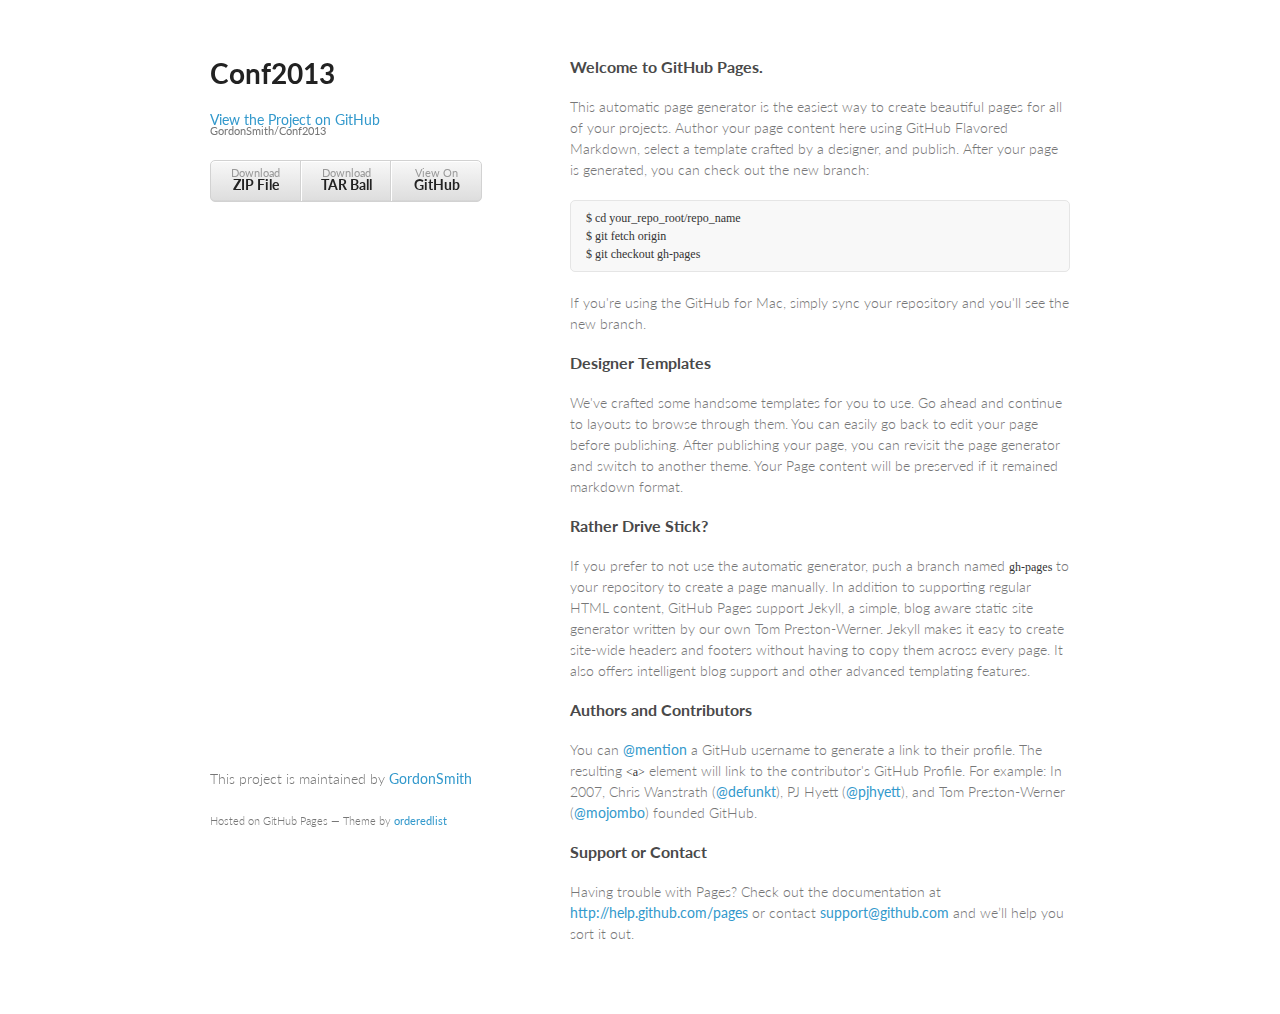
==== index.html @ f9a0849b "Create gh-pages branch via GitHub" ====
<!doctype html>
<html>
  <head>
    <meta charset="utf-8">
    <meta http-equiv="X-UA-Compatible" content="chrome=1">
    <title>Conf2013 by GordonSmith</title>

    <link rel="stylesheet" href="stylesheets/styles.css">
    <link rel="stylesheet" href="stylesheets/pygment_trac.css">
    <meta name="viewport" content="width=device-width, initial-scale=1, user-scalable=no">
    <!--[if lt IE 9]>
    <script src="//html5shiv.googlecode.com/svn/trunk/html5.js"></script>
    <![endif]-->
  </head>
  <body>
    <div class="wrapper">
      <header>
        <h1>Conf2013</h1>
        <p></p>

        <p class="view"><a href="https://github.com/GordonSmith/Conf2013">View the Project on GitHub <small>GordonSmith/Conf2013</small></a></p>


        <ul>
          <li><a href="https://github.com/GordonSmith/Conf2013/zipball/master">Download <strong>ZIP File</strong></a></li>
          <li><a href="https://github.com/GordonSmith/Conf2013/tarball/master">Download <strong>TAR Ball</strong></a></li>
          <li><a href="https://github.com/GordonSmith/Conf2013">View On <strong>GitHub</strong></a></li>
        </ul>
      </header>
      <section>
        <h3>
<a name="welcome-to-github-pages" class="anchor" href="#welcome-to-github-pages"><span class="octicon octicon-link"></span></a>Welcome to GitHub Pages.</h3>

<p>This automatic page generator is the easiest way to create beautiful pages for all of your projects. Author your page content here using GitHub Flavored Markdown, select a template crafted by a designer, and publish. After your page is generated, you can check out the new branch:</p>

<pre><code>$ cd your_repo_root/repo_name
$ git fetch origin
$ git checkout gh-pages
</code></pre>

<p>If you're using the GitHub for Mac, simply sync your repository and you'll see the new branch.</p>

<h3>
<a name="designer-templates" class="anchor" href="#designer-templates"><span class="octicon octicon-link"></span></a>Designer Templates</h3>

<p>We've crafted some handsome templates for you to use. Go ahead and continue to layouts to browse through them. You can easily go back to edit your page before publishing. After publishing your page, you can revisit the page generator and switch to another theme. Your Page content will be preserved if it remained markdown format.</p>

<h3>
<a name="rather-drive-stick" class="anchor" href="#rather-drive-stick"><span class="octicon octicon-link"></span></a>Rather Drive Stick?</h3>

<p>If you prefer to not use the automatic generator, push a branch named <code>gh-pages</code> to your repository to create a page manually. In addition to supporting regular HTML content, GitHub Pages support Jekyll, a simple, blog aware static site generator written by our own Tom Preston-Werner. Jekyll makes it easy to create site-wide headers and footers without having to copy them across every page. It also offers intelligent blog support and other advanced templating features.</p>

<h3>
<a name="authors-and-contributors" class="anchor" href="#authors-and-contributors"><span class="octicon octicon-link"></span></a>Authors and Contributors</h3>

<p>You can <a href="https://github.com/blog/821" class="user-mention">@mention</a> a GitHub username to generate a link to their profile. The resulting <code>&lt;a&gt;</code> element will link to the contributor's GitHub Profile. For example: In 2007, Chris Wanstrath (<a href="https://github.com/defunkt" class="user-mention">@defunkt</a>), PJ Hyett (<a href="https://github.com/pjhyett" class="user-mention">@pjhyett</a>), and Tom Preston-Werner (<a href="https://github.com/mojombo" class="user-mention">@mojombo</a>) founded GitHub.</p>

<h3>
<a name="support-or-contact" class="anchor" href="#support-or-contact"><span class="octicon octicon-link"></span></a>Support or Contact</h3>

<p>Having trouble with Pages? Check out the documentation at <a href="http://help.github.com/pages">http://help.github.com/pages</a> or contact <a href="mailto:support@github.com">support@github.com</a> and we’ll help you sort it out.</p>
      </section>
      <footer>
        <p>This project is maintained by <a href="https://github.com/GordonSmith">GordonSmith</a></p>
        <p><small>Hosted on GitHub Pages &mdash; Theme by <a href="https://github.com/orderedlist">orderedlist</a></small></p>
      </footer>
    </div>
    <script src="javascripts/scale.fix.js"></script>
    
  </body>
</html>
---- stylesheets/styles.css ----
@import url(https://fonts.googleapis.com/css?family=Lato:300italic,700italic,300,700);

body {
  padding:50px;
  font:14px/1.5 Lato, "Helvetica Neue", Helvetica, Arial, sans-serif;
  color:#777;
  font-weight:300;
}

h1, h2, h3, h4, h5, h6 {
  color:#222;
  margin:0 0 20px;
}

p, ul, ol, table, pre, dl {
  margin:0 0 20px;
}

h1, h2, h3 {
  line-height:1.1;
}

h1 {
  font-size:28px;
}

h2 {
  color:#393939;
}

h3, h4, h5, h6 {
  color:#494949;
}

a {
  color:#39c;
  font-weight:400;
  text-decoration:none;
}

a small {
  font-size:11px;
  color:#777;
  margin-top:-0.6em;
  display:block;
}

.wrapper {
  width:860px;
  margin:0 auto;
}

blockquote {
  border-left:1px solid #e5e5e5;
  margin:0;
  padding:0 0 0 20px;
  font-style:italic;
}

code, pre {
  font-family:Monaco, Bitstream Vera Sans Mono, Lucida Console, Terminal;
  color:#333;
  font-size:12px;
}

pre {
  padding:8px 15px;
  background: #f8f8f8;  
  border-radius:5px;
  border:1px solid #e5e5e5;
  overflow-x: auto;
}

table {
  width:100%;
  border-collapse:collapse;
}

th, td {
  text-align:left;
  padding:5px 10px;
  border-bottom:1px solid #e5e5e5;
}

dt {
  color:#444;
  font-weight:700;
}

th {
  color:#444;
}

img {
  max-width:100%;
}

header {
  width:270px;
  float:left;
  position:fixed;
}

header ul {
  list-style:none;
  height:40px;
  
  padding:0;
  
  background: #eee;
  background: -moz-linear-gradient(top, #f8f8f8 0%, #dddddd 100%);
  background: -webkit-gradient(linear, left top, left bottom, color-stop(0%,#f8f8f8), color-stop(100%,#dddddd));
  background: -webkit-linear-gradient(top, #f8f8f8 0%,#dddddd 100%);
  background: -o-linear-gradient(top, #f8f8f8 0%,#dddddd 100%);
  background: -ms-linear-gradient(top, #f8f8f8 0%,#dddddd 100%);
  background: linear-gradient(top, #f8f8f8 0%,#dddddd 100%);
  
  border-radius:5px;
  border:1px solid #d2d2d2;
  box-shadow:inset #fff 0 1px 0, inset rgba(0,0,0,0.03) 0 -1px 0;
  width:270px;
}

header li {
  width:89px;
  float:left;
  border-right:1px solid #d2d2d2;
  height:40px;
}

header ul a {
  line-height:1;
  font-size:11px;
  color:#999;
  display:block;
  text-align:center;
  padding-top:6px;
  height:40px;
}

strong {
  color:#222;
  font-weight:700;
}

header ul li + li {
  width:88px;
  border-left:1px solid #fff;
}

header ul li + li + li {
  border-right:none;
  width:89px;
}

header ul a strong {
  font-size:14px;
  display:block;
  color:#222;
}

section {
  width:500px;
  float:right;
  padding-bottom:50px;
}

small {
  font-size:11px;
}

hr {
  border:0;
  background:#e5e5e5;
  height:1px;
  margin:0 0 20px;
}

footer {
  width:270px;
  float:left;
  position:fixed;
  bottom:50px;
}

@media print, screen and (max-width: 960px) {
  
  div.wrapper {
    width:auto;
    margin:0;
  }
  
  header, section, footer {
    float:none;
    position:static;
    width:auto;
  }
  
  header {
    padding-right:320px;
  }
  
  section {
    border:1px solid #e5e5e5;
    border-width:1px 0;
    padding:20px 0;
    margin:0 0 20px;
  }
  
  header a small {
    display:inline;
  }
  
  header ul {
    position:absolute;
    right:50px;
    top:52px;
  }
}

@media print, screen and (max-width: 720px) {
  body {
    word-wrap:break-word;
  }
  
  header {
    padding:0;
  }
  
  header ul, header p.view {
    position:static;
  }
  
  pre, code {
    word-wrap:normal;
  }
}

@media print, screen and (max-width: 480px) {
  body {
    padding:15px;
  }
  
  header ul {
    display:none;
  }
}

@media print {
  body {
    padding:0.4in;
    font-size:12pt;
    color:#444;
  }
}
---- stylesheets/pygment_trac.css ----
.highlight  { background: #ffffff; }
.highlight .c { color: #999988; font-style: italic } /* Comment */
.highlight .err { color: #a61717; background-color: #e3d2d2 } /* Error */
.highlight .k { font-weight: bold } /* Keyword */
.highlight .o { font-weight: bold } /* Operator */
.highlight .cm { color: #999988; font-style: italic } /* Comment.Multiline */
.highlight .cp { color: #999999; font-weight: bold } /* Comment.Preproc */
.highlight .c1 { color: #999988; font-style: italic } /* Comment.Single */
.highlight .cs { color: #999999; font-weight: bold; font-style: italic } /* Comment.Special */
.highlight .gd { color: #000000; background-color: #ffdddd } /* Generic.Deleted */
.highlight .gd .x { color: #000000; background-color: #ffaaaa } /* Generic.Deleted.Specific */
.highlight .ge { font-style: italic } /* Generic.Emph */
.highlight .gr { color: #aa0000 } /* Generic.Error */
.highlight .gh { color: #999999 } /* Generic.Heading */
.highlight .gi { color: #000000; background-color: #ddffdd } /* Generic.Inserted */
.highlight .gi .x { color: #000000; background-color: #aaffaa } /* Generic.Inserted.Specific */
.highlight .go { color: #888888 } /* Generic.Output */
.highlight .gp { color: #555555 } /* Generic.Prompt */
.highlight .gs { font-weight: bold } /* Generic.Strong */
.highlight .gu { color: #800080; font-weight: bold; } /* Generic.Subheading */
.highlight .gt { color: #aa0000 } /* Generic.Traceback */
.highlight .kc { font-weight: bold } /* Keyword.Constant */
.highlight .kd { font-weight: bold } /* Keyword.Declaration */
.highlight .kn { font-weight: bold } /* Keyword.Namespace */
.highlight .kp { font-weight: bold } /* Keyword.Pseudo */
.highlight .kr { font-weight: bold } /* Keyword.Reserved */
.highlight .kt { color: #445588; font-weight: bold } /* Keyword.Type */
.highlight .m { color: #009999 } /* Literal.Number */
.highlight .s { color: #d14 } /* Literal.String */
.highlight .na { color: #008080 } /* Name.Attribute */
.highlight .nb { color: #0086B3 } /* Name.Builtin */
.highlight .nc { color: #445588; font-weight: bold } /* Name.Class */
.highlight .no { color: #008080 } /* Name.Constant */
.highlight .ni { color: #800080 } /* Name.Entity */
.highlight .ne { color: #990000; font-weight: bold } /* Name.Exception */
.highlight .nf { color: #990000; font-weight: bold } /* Name.Function */
.highlight .nn { color: #555555 } /* Name.Namespace */
.highlight .nt { color: #000080 } /* Name.Tag */
.highlight .nv { color: #008080 } /* Name.Variable */
.highlight .ow { font-weight: bold } /* Operator.Word */
.highlight .w { color: #bbbbbb } /* Text.Whitespace */
.highlight .mf { color: #009999 } /* Literal.Number.Float */
.highlight .mh { color: #009999 } /* Literal.Number.Hex */
.highlight .mi { color: #009999 } /* Literal.Number.Integer */
.highlight .mo { color: #009999 } /* Literal.Number.Oct */
.highlight .sb { color: #d14 } /* Literal.String.Backtick */
.highlight .sc { color: #d14 } /* Literal.String.Char */
.highlight .sd { color: #d14 } /* Literal.String.Doc */
.highlight .s2 { color: #d14 } /* Literal.String.Double */
.highlight .se { color: #d14 } /* Literal.String.Escape */
.highlight .sh { color: #d14 } /* Literal.String.Heredoc */
.highlight .si { color: #d14 } /* Literal.String.Interpol */
.highlight .sx { color: #d14 } /* Literal.String.Other */
.highlight .sr { color: #009926 } /* Literal.String.Regex */
.highlight .s1 { color: #d14 } /* Literal.String.Single */
.highlight .ss { color: #990073 } /* Literal.String.Symbol */
.highlight .bp { color: #999999 } /* Name.Builtin.Pseudo */
.highlight .vc { color: #008080 } /* Name.Variable.Class */
.highlight .vg { color: #008080 } /* Name.Variable.Global */
.highlight .vi { color: #008080 } /* Name.Variable.Instance */
.highlight .il { color: #009999 } /* Literal.Number.Integer.Long */

.type-csharp .highlight .k { color: #0000FF }
.type-csharp .highlight .kt { color: #0000FF }
.type-csharp .highlight .nf { color: #000000; font-weight: normal }
.type-csharp .highlight .nc { color: #2B91AF }
.type-csharp .highlight .nn { color: #000000 }
.type-csharp .highlight .s { color: #A31515 }
.type-csharp .highlight .sc { color: #A31515 }
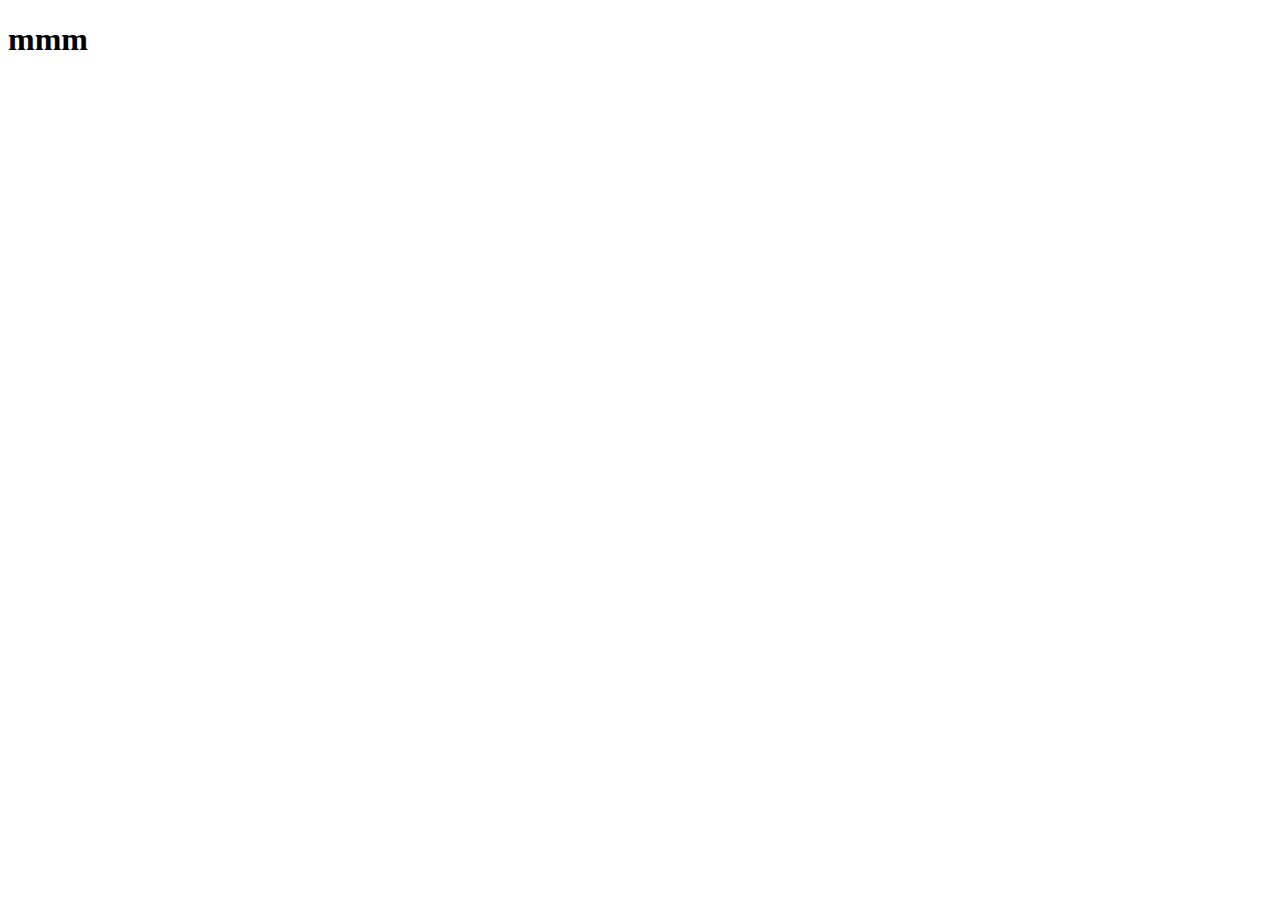
==== commit 232046f6: "WIP" ====
--- a/index.html
+++ b/index.html
@@ -1,71 +1,78 @@
-<!doctype html>
+﻿<!DOCTYPE html>
 <html>
-  <head>
-    <meta charset="utf-8">
-    <meta http-equiv="X-UA-Compatible" content="chrome=1">
-    <title>Conf2013 by GordonSmith</title>
-
-    <link rel="stylesheet" href="stylesheets/styles.css">
-    <link rel="stylesheet" href="stylesheets/pygment_trac.css">
-    <meta name="viewport" content="width=device-width, initial-scale=1, user-scalable=no">
-    <!--[if lt IE 9]>
-    <script src="//html5shiv.googlecode.com/svn/trunk/html5.js"></script>
-    <![endif]-->
-  </head>
-  <body>
-    <div class="wrapper">
-      <header>
-        <h1>Conf2013</h1>
-        <p></p>
-
-        <p class="view"><a href="https://github.com/GordonSmith/Conf2013">View the Project on GitHub <small>GordonSmith/Conf2013</small></a></p>
-
-
-        <ul>
-          <li><a href="https://github.com/GordonSmith/Conf2013/zipball/master">Download <strong>ZIP File</strong></a></li>
-          <li><a href="https://github.com/GordonSmith/Conf2013/tarball/master">Download <strong>TAR Ball</strong></a></li>
-          <li><a href="https://github.com/GordonSmith/Conf2013">View On <strong>GitHub</strong></a></li>
-        </ul>
-      </header>
-      <section>
-        <h3>
-<a name="welcome-to-github-pages" class="anchor" href="#welcome-to-github-pages"><span class="octicon octicon-link"></span></a>Welcome to GitHub Pages.</h3>
-
-<p>This automatic page generator is the easiest way to create beautiful pages for all of your projects. Author your page content here using GitHub Flavored Markdown, select a template crafted by a designer, and publish. After your page is generated, you can check out the new branch:</p>
-
-<pre><code>$ cd your_repo_root/repo_name
-$ git fetch origin
-$ git checkout gh-pages
-</code></pre>
-
-<p>If you're using the GitHub for Mac, simply sync your repository and you'll see the new branch.</p>
-
-<h3>
-<a name="designer-templates" class="anchor" href="#designer-templates"><span class="octicon octicon-link"></span></a>Designer Templates</h3>
-
-<p>We've crafted some handsome templates for you to use. Go ahead and continue to layouts to browse through them. You can easily go back to edit your page before publishing. After publishing your page, you can revisit the page generator and switch to another theme. Your Page content will be preserved if it remained markdown format.</p>
-
-<h3>
-<a name="rather-drive-stick" class="anchor" href="#rather-drive-stick"><span class="octicon octicon-link"></span></a>Rather Drive Stick?</h3>
-
-<p>If you prefer to not use the automatic generator, push a branch named <code>gh-pages</code> to your repository to create a page manually. In addition to supporting regular HTML content, GitHub Pages support Jekyll, a simple, blog aware static site generator written by our own Tom Preston-Werner. Jekyll makes it easy to create site-wide headers and footers without having to copy them across every page. It also offers intelligent blog support and other advanced templating features.</p>
-
-<h3>
-<a name="authors-and-contributors" class="anchor" href="#authors-and-contributors"><span class="octicon octicon-link"></span></a>Authors and Contributors</h3>
-
-<p>You can <a href="https://github.com/blog/821" class="user-mention">@mention</a> a GitHub username to generate a link to their profile. The resulting <code>&lt;a&gt;</code> element will link to the contributor's GitHub Profile. For example: In 2007, Chris Wanstrath (<a href="https://github.com/defunkt" class="user-mention">@defunkt</a>), PJ Hyett (<a href="https://github.com/pjhyett" class="user-mention">@pjhyett</a>), and Tom Preston-Werner (<a href="https://github.com/mojombo" class="user-mention">@mojombo</a>) founded GitHub.</p>
-
-<h3>
-<a name="support-or-contact" class="anchor" href="#support-or-contact"><span class="octicon octicon-link"></span></a>Support or Contact</h3>
-
-<p>Having trouble with Pages? Check out the documentation at <a href="http://help.github.com/pages">http://help.github.com/pages</a> or contact <a href="mailto:support@github.com">support@github.com</a> and we’ll help you sort it out.</p>
-      </section>
-      <footer>
-        <p>This project is maintained by <a href="https://github.com/GordonSmith">GordonSmith</a></p>
-        <p><small>Hosted on GitHub Pages &mdash; Theme by <a href="https://github.com/orderedlist">orderedlist</a></small></p>
-      </footer>
-    </div>
-    <script src="javascripts/scale.fix.js"></script>
-    
-  </body>
-</html>+<head>
+    <meta http-equiv="Content-Type" content="text/html; charset=utf-8">
+    <title>HPCC Systems:  Visualization Test Page</title>
+    <script>
+        var ServerIP = "localhost";
+        var ServerUrl = "//" + ServerIP + ":8010/esp/files"
+        var LocalJS = location.pathname.replace(/\/[^/]+$/, "") + "/js";
+        var dojoConfig = {
+            async: true,
+            parseOnLoad: false,
+            ServerIP: ServerIP,
+            packages: [
+            {
+                name: "js",
+                location: LocalJS + "/javascripts"
+            }, {
+                name: "hpcc",
+                location: ServerUrl + "/scripts"
+            }]
+        };
+    </script>
+    <script src="//localhost:8010/esp/files/dojo/dojo.js"></script>
+    <script src="//localhost:8010/esp/files/d3/d3.v3.min.js"></script>
+</head>
+<body>
+<h1>mmm</h1>
+<!--
+    <div id="fd" style="width:500px; height:500px; border:medium"></div>
+    <div id="co" style="width:500px; height:500px; border:medium"></div>
+-->
+    <script>
+        require(["js/Workunit", "js/d3", "dojo/domReady!"], function (Workunit, d3) {
+            Workunit.FetchResults("W20130817-131228", ["Miserables_Verticies", "Miserables_Edges"]).then(function (results) {
+                var d3Graph = new d3.Graph("Miserables", results.Miserables_Verticies, {
+                    index: "id",
+                    name: "name",
+                    category: "category"
+                }, results.Miserables_Edges, {
+                    source: "source",
+                    target: "target",
+                    weight: "weight"
+                });
+                d3Graph.ForceDirected({
+                    domNode: "body"
+                });
+                /*
+                d3Test.CoOccurrence({
+                    domNode: "body"
+                });
+                */
+            });
+            /*
+            Workunit.FetchResults("W20130815-171322", ["StateTree"]).then(function (results) {
+                var d3Tree = new d3.Tree("States", results.StateTree, {
+                    label: "label",
+                    value: "stat",
+                    children: "kids"
+                });
+                d3Tree.CirclePacking({
+                    domNode: "body"
+                });
+                d3Tree.SunburstPartition({
+                    domNode: "body"
+                });
+                d3Tree.ReingoldTilfordTree({
+                    domNode: "body"
+                });
+                d3Tree.ClusterDendrogram({
+                    domNode: "body"
+                });
+            });
+            */
+        });
+    </script>
+</body>
+</html>
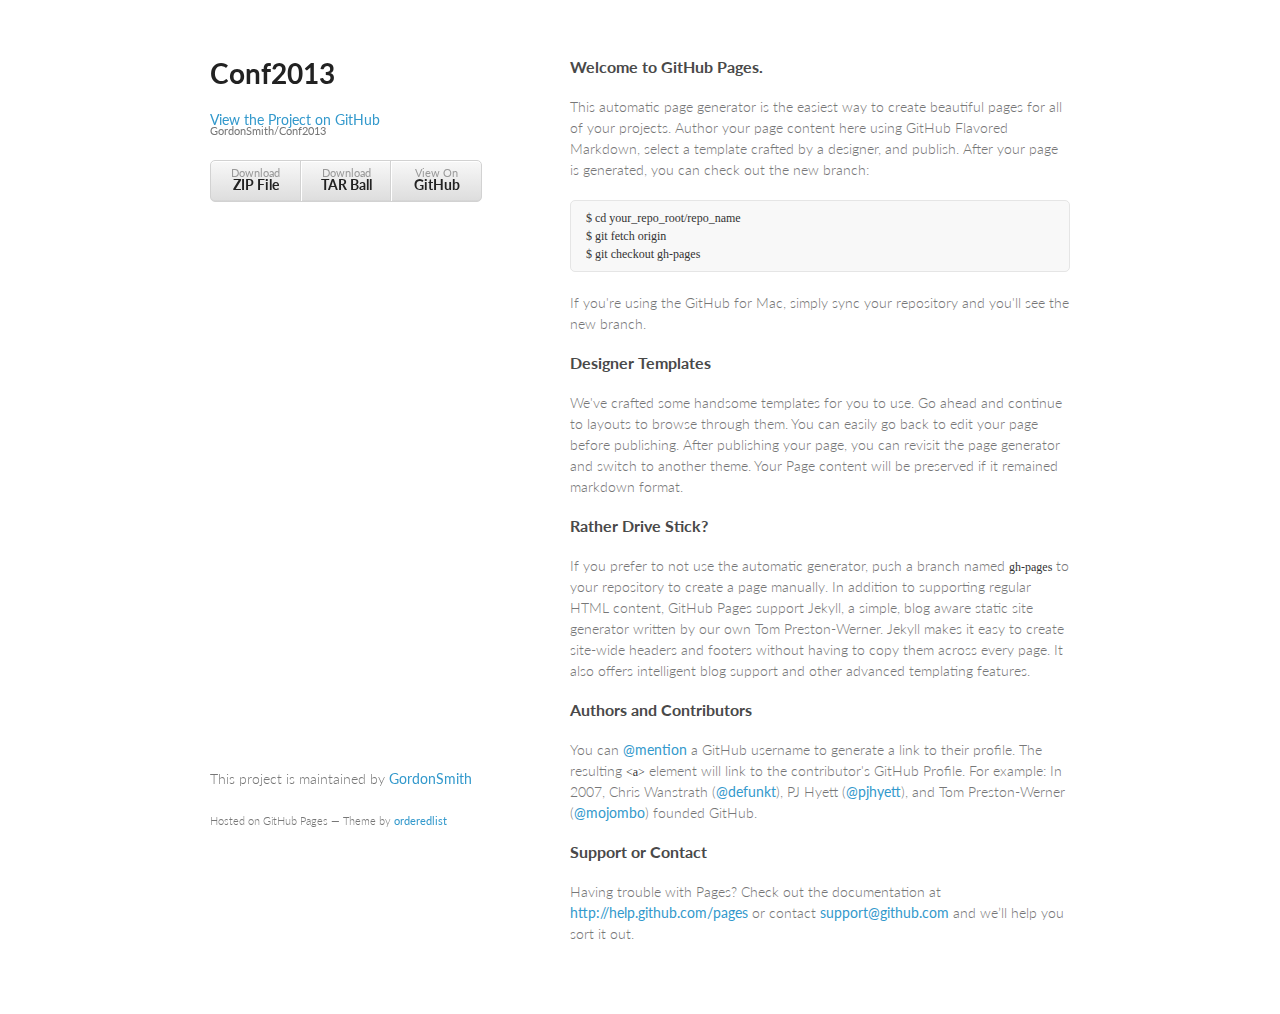
==== commit bd974984: "Create gh-pages branch via GitHub" ====
--- a/index.html
+++ b/index.html
@@ -1,78 +1,71 @@
-﻿<!DOCTYPE html>
+<!doctype html>
 <html>
-<head>
-    <meta http-equiv="Content-Type" content="text/html; charset=utf-8">
-    <title>HPCC Systems:  Visualization Test Page</title>
-    <script>
-        var ServerIP = "localhost";
-        var ServerUrl = "//" + ServerIP + ":8010/esp/files"
-        var LocalJS = location.pathname.replace(/\/[^/]+$/, "") + "/js";
-        var dojoConfig = {
-            async: true,
-            parseOnLoad: false,
-            ServerIP: ServerIP,
-            packages: [
-            {
-                name: "js",
-                location: LocalJS + "/javascripts"
-            }, {
-                name: "hpcc",
-                location: ServerUrl + "/scripts"
-            }]
-        };
-    </script>
-    <script src="//localhost:8010/esp/files/dojo/dojo.js"></script>
-    <script src="//localhost:8010/esp/files/d3/d3.v3.min.js"></script>
-</head>
-<body>
-<h1>mmm</h1>
-<!--
-    <div id="fd" style="width:500px; height:500px; border:medium"></div>
-    <div id="co" style="width:500px; height:500px; border:medium"></div>
--->
-    <script>
-        require(["js/Workunit", "js/d3", "dojo/domReady!"], function (Workunit, d3) {
-            Workunit.FetchResults("W20130817-131228", ["Miserables_Verticies", "Miserables_Edges"]).then(function (results) {
-                var d3Graph = new d3.Graph("Miserables", results.Miserables_Verticies, {
-                    index: "id",
-                    name: "name",
-                    category: "category"
-                }, results.Miserables_Edges, {
-                    source: "source",
-                    target: "target",
-                    weight: "weight"
-                });
-                d3Graph.ForceDirected({
-                    domNode: "body"
-                });
-                /*
-                d3Test.CoOccurrence({
-                    domNode: "body"
-                });
-                */
-            });
-            /*
-            Workunit.FetchResults("W20130815-171322", ["StateTree"]).then(function (results) {
-                var d3Tree = new d3.Tree("States", results.StateTree, {
-                    label: "label",
-                    value: "stat",
-                    children: "kids"
-                });
-                d3Tree.CirclePacking({
-                    domNode: "body"
-                });
-                d3Tree.SunburstPartition({
-                    domNode: "body"
-                });
-                d3Tree.ReingoldTilfordTree({
-                    domNode: "body"
-                });
-                d3Tree.ClusterDendrogram({
-                    domNode: "body"
-                });
-            });
-            */
-        });
-    </script>
-</body>
-</html>
+  <head>
+    <meta charset="utf-8">
+    <meta http-equiv="X-UA-Compatible" content="chrome=1">
+    <title>Conf2013 by GordonSmith</title>
+
+    <link rel="stylesheet" href="stylesheets/styles.css">
+    <link rel="stylesheet" href="stylesheets/pygment_trac.css">
+    <meta name="viewport" content="width=device-width, initial-scale=1, user-scalable=no">
+    <!--[if lt IE 9]>
+    <script src="//html5shiv.googlecode.com/svn/trunk/html5.js"></script>
+    <![endif]-->
+  </head>
+  <body>
+    <div class="wrapper">
+      <header>
+        <h1>Conf2013</h1>
+        <p></p>
+
+        <p class="view"><a href="https://github.com/GordonSmith/Conf2013">View the Project on GitHub <small>GordonSmith/Conf2013</small></a></p>
+
+
+        <ul>
+          <li><a href="https://github.com/GordonSmith/Conf2013/zipball/master">Download <strong>ZIP File</strong></a></li>
+          <li><a href="https://github.com/GordonSmith/Conf2013/tarball/master">Download <strong>TAR Ball</strong></a></li>
+          <li><a href="https://github.com/GordonSmith/Conf2013">View On <strong>GitHub</strong></a></li>
+        </ul>
+      </header>
+      <section>
+        <h3>
+<a name="welcome-to-github-pages" class="anchor" href="#welcome-to-github-pages"><span class="octicon octicon-link"></span></a>Welcome to GitHub Pages.</h3>
+
+<p>This automatic page generator is the easiest way to create beautiful pages for all of your projects. Author your page content here using GitHub Flavored Markdown, select a template crafted by a designer, and publish. After your page is generated, you can check out the new branch:</p>
+
+<pre><code>$ cd your_repo_root/repo_name
+$ git fetch origin
+$ git checkout gh-pages
+</code></pre>
+
+<p>If you're using the GitHub for Mac, simply sync your repository and you'll see the new branch.</p>
+
+<h3>
+<a name="designer-templates" class="anchor" href="#designer-templates"><span class="octicon octicon-link"></span></a>Designer Templates</h3>
+
+<p>We've crafted some handsome templates for you to use. Go ahead and continue to layouts to browse through them. You can easily go back to edit your page before publishing. After publishing your page, you can revisit the page generator and switch to another theme. Your Page content will be preserved if it remained markdown format.</p>
+
+<h3>
+<a name="rather-drive-stick" class="anchor" href="#rather-drive-stick"><span class="octicon octicon-link"></span></a>Rather Drive Stick?</h3>
+
+<p>If you prefer to not use the automatic generator, push a branch named <code>gh-pages</code> to your repository to create a page manually. In addition to supporting regular HTML content, GitHub Pages support Jekyll, a simple, blog aware static site generator written by our own Tom Preston-Werner. Jekyll makes it easy to create site-wide headers and footers without having to copy them across every page. It also offers intelligent blog support and other advanced templating features.</p>
+
+<h3>
+<a name="authors-and-contributors" class="anchor" href="#authors-and-contributors"><span class="octicon octicon-link"></span></a>Authors and Contributors</h3>
+
+<p>You can <a href="https://github.com/blog/821" class="user-mention">@mention</a> a GitHub username to generate a link to their profile. The resulting <code>&lt;a&gt;</code> element will link to the contributor's GitHub Profile. For example: In 2007, Chris Wanstrath (<a href="https://github.com/defunkt" class="user-mention">@defunkt</a>), PJ Hyett (<a href="https://github.com/pjhyett" class="user-mention">@pjhyett</a>), and Tom Preston-Werner (<a href="https://github.com/mojombo" class="user-mention">@mojombo</a>) founded GitHub.</p>
+
+<h3>
+<a name="support-or-contact" class="anchor" href="#support-or-contact"><span class="octicon octicon-link"></span></a>Support or Contact</h3>
+
+<p>Having trouble with Pages? Check out the documentation at <a href="http://help.github.com/pages">http://help.github.com/pages</a> or contact <a href="mailto:support@github.com">support@github.com</a> and we’ll help you sort it out.</p>
+      </section>
+      <footer>
+        <p>This project is maintained by <a href="https://github.com/GordonSmith">GordonSmith</a></p>
+        <p><small>Hosted on GitHub Pages &mdash; Theme by <a href="https://github.com/orderedlist">orderedlist</a></small></p>
+      </footer>
+    </div>
+    <script src="javascripts/scale.fix.js"></script>
+    
+  </body>
+</html>--- a/stylesheets/styles.css
+++ b/stylesheets/styles.css
@@ -0,0 +1,255 @@
+@import url(https://fonts.googleapis.com/css?family=Lato:300italic,700italic,300,700);
+
+body {
+  padding:50px;
+  font:14px/1.5 Lato, "Helvetica Neue", Helvetica, Arial, sans-serif;
+  color:#777;
+  font-weight:300;
+}
+
+h1, h2, h3, h4, h5, h6 {
+  color:#222;
+  margin:0 0 20px;
+}
+
+p, ul, ol, table, pre, dl {
+  margin:0 0 20px;
+}
+
+h1, h2, h3 {
+  line-height:1.1;
+}
+
+h1 {
+  font-size:28px;
+}
+
+h2 {
+  color:#393939;
+}
+
+h3, h4, h5, h6 {
+  color:#494949;
+}
+
+a {
+  color:#39c;
+  font-weight:400;
+  text-decoration:none;
+}
+
+a small {
+  font-size:11px;
+  color:#777;
+  margin-top:-0.6em;
+  display:block;
+}
+
+.wrapper {
+  width:860px;
+  margin:0 auto;
+}
+
+blockquote {
+  border-left:1px solid #e5e5e5;
+  margin:0;
+  padding:0 0 0 20px;
+  font-style:italic;
+}
+
+code, pre {
+  font-family:Monaco, Bitstream Vera Sans Mono, Lucida Console, Terminal;
+  color:#333;
+  font-size:12px;
+}
+
+pre {
+  padding:8px 15px;
+  background: #f8f8f8;  
+  border-radius:5px;
+  border:1px solid #e5e5e5;
+  overflow-x: auto;
+}
+
+table {
+  width:100%;
+  border-collapse:collapse;
+}
+
+th, td {
+  text-align:left;
+  padding:5px 10px;
+  border-bottom:1px solid #e5e5e5;
+}
+
+dt {
+  color:#444;
+  font-weight:700;
+}
+
+th {
+  color:#444;
+}
+
+img {
+  max-width:100%;
+}
+
+header {
+  width:270px;
+  float:left;
+  position:fixed;
+}
+
+header ul {
+  list-style:none;
+  height:40px;
+  
+  padding:0;
+  
+  background: #eee;
+  background: -moz-linear-gradient(top, #f8f8f8 0%, #dddddd 100%);
+  background: -webkit-gradient(linear, left top, left bottom, color-stop(0%,#f8f8f8), color-stop(100%,#dddddd));
+  background: -webkit-linear-gradient(top, #f8f8f8 0%,#dddddd 100%);
+  background: -o-linear-gradient(top, #f8f8f8 0%,#dddddd 100%);
+  background: -ms-linear-gradient(top, #f8f8f8 0%,#dddddd 100%);
+  background: linear-gradient(top, #f8f8f8 0%,#dddddd 100%);
+  
+  border-radius:5px;
+  border:1px solid #d2d2d2;
+  box-shadow:inset #fff 0 1px 0, inset rgba(0,0,0,0.03) 0 -1px 0;
+  width:270px;
+}
+
+header li {
+  width:89px;
+  float:left;
+  border-right:1px solid #d2d2d2;
+  height:40px;
+}
+
+header ul a {
+  line-height:1;
+  font-size:11px;
+  color:#999;
+  display:block;
+  text-align:center;
+  padding-top:6px;
+  height:40px;
+}
+
+strong {
+  color:#222;
+  font-weight:700;
+}
+
+header ul li + li {
+  width:88px;
+  border-left:1px solid #fff;
+}
+
+header ul li + li + li {
+  border-right:none;
+  width:89px;
+}
+
+header ul a strong {
+  font-size:14px;
+  display:block;
+  color:#222;
+}
+
+section {
+  width:500px;
+  float:right;
+  padding-bottom:50px;
+}
+
+small {
+  font-size:11px;
+}
+
+hr {
+  border:0;
+  background:#e5e5e5;
+  height:1px;
+  margin:0 0 20px;
+}
+
+footer {
+  width:270px;
+  float:left;
+  position:fixed;
+  bottom:50px;
+}
+
+@media print, screen and (max-width: 960px) {
+  
+  div.wrapper {
+    width:auto;
+    margin:0;
+  }
+  
+  header, section, footer {
+    float:none;
+    position:static;
+    width:auto;
+  }
+  
+  header {
+    padding-right:320px;
+  }
+  
+  section {
+    border:1px solid #e5e5e5;
+    border-width:1px 0;
+    padding:20px 0;
+    margin:0 0 20px;
+  }
+  
+  header a small {
+    display:inline;
+  }
+  
+  header ul {
+    position:absolute;
+    right:50px;
+    top:52px;
+  }
+}
+
+@media print, screen and (max-width: 720px) {
+  body {
+    word-wrap:break-word;
+  }
+  
+  header {
+    padding:0;
+  }
+  
+  header ul, header p.view {
+    position:static;
+  }
+  
+  pre, code {
+    word-wrap:normal;
+  }
+}
+
+@media print, screen and (max-width: 480px) {
+  body {
+    padding:15px;
+  }
+  
+  header ul {
+    display:none;
+  }
+}
+
+@media print {
+  body {
+    padding:0.4in;
+    font-size:12pt;
+    color:#444;
+  }
+}
--- a/stylesheets/pygment_trac.css
+++ b/stylesheets/pygment_trac.css
@@ -0,0 +1,69 @@
+.highlight  { background: #ffffff; }
+.highlight .c { color: #999988; font-style: italic } /* Comment */
+.highlight .err { color: #a61717; background-color: #e3d2d2 } /* Error */
+.highlight .k { font-weight: bold } /* Keyword */
+.highlight .o { font-weight: bold } /* Operator */
+.highlight .cm { color: #999988; font-style: italic } /* Comment.Multiline */
+.highlight .cp { color: #999999; font-weight: bold } /* Comment.Preproc */
+.highlight .c1 { color: #999988; font-style: italic } /* Comment.Single */
+.highlight .cs { color: #999999; font-weight: bold; font-style: italic } /* Comment.Special */
+.highlight .gd { color: #000000; background-color: #ffdddd } /* Generic.Deleted */
+.highlight .gd .x { color: #000000; background-color: #ffaaaa } /* Generic.Deleted.Specific */
+.highlight .ge { font-style: italic } /* Generic.Emph */
+.highlight .gr { color: #aa0000 } /* Generic.Error */
+.highlight .gh { color: #999999 } /* Generic.Heading */
+.highlight .gi { color: #000000; background-color: #ddffdd } /* Generic.Inserted */
+.highlight .gi .x { color: #000000; background-color: #aaffaa } /* Generic.Inserted.Specific */
+.highlight .go { color: #888888 } /* Generic.Output */
+.highlight .gp { color: #555555 } /* Generic.Prompt */
+.highlight .gs { font-weight: bold } /* Generic.Strong */
+.highlight .gu { color: #800080; font-weight: bold; } /* Generic.Subheading */
+.highlight .gt { color: #aa0000 } /* Generic.Traceback */
+.highlight .kc { font-weight: bold } /* Keyword.Constant */
+.highlight .kd { font-weight: bold } /* Keyword.Declaration */
+.highlight .kn { font-weight: bold } /* Keyword.Namespace */
+.highlight .kp { font-weight: bold } /* Keyword.Pseudo */
+.highlight .kr { font-weight: bold } /* Keyword.Reserved */
+.highlight .kt { color: #445588; font-weight: bold } /* Keyword.Type */
+.highlight .m { color: #009999 } /* Literal.Number */
+.highlight .s { color: #d14 } /* Literal.String */
+.highlight .na { color: #008080 } /* Name.Attribute */
+.highlight .nb { color: #0086B3 } /* Name.Builtin */
+.highlight .nc { color: #445588; font-weight: bold } /* Name.Class */
+.highlight .no { color: #008080 } /* Name.Constant */
+.highlight .ni { color: #800080 } /* Name.Entity */
+.highlight .ne { color: #990000; font-weight: bold } /* Name.Exception */
+.highlight .nf { color: #990000; font-weight: bold } /* Name.Function */
+.highlight .nn { color: #555555 } /* Name.Namespace */
+.highlight .nt { color: #000080 } /* Name.Tag */
+.highlight .nv { color: #008080 } /* Name.Variable */
+.highlight .ow { font-weight: bold } /* Operator.Word */
+.highlight .w { color: #bbbbbb } /* Text.Whitespace */
+.highlight .mf { color: #009999 } /* Literal.Number.Float */
+.highlight .mh { color: #009999 } /* Literal.Number.Hex */
+.highlight .mi { color: #009999 } /* Literal.Number.Integer */
+.highlight .mo { color: #009999 } /* Literal.Number.Oct */
+.highlight .sb { color: #d14 } /* Literal.String.Backtick */
+.highlight .sc { color: #d14 } /* Literal.String.Char */
+.highlight .sd { color: #d14 } /* Literal.String.Doc */
+.highlight .s2 { color: #d14 } /* Literal.String.Double */
+.highlight .se { color: #d14 } /* Literal.String.Escape */
+.highlight .sh { color: #d14 } /* Literal.String.Heredoc */
+.highlight .si { color: #d14 } /* Literal.String.Interpol */
+.highlight .sx { color: #d14 } /* Literal.String.Other */
+.highlight .sr { color: #009926 } /* Literal.String.Regex */
+.highlight .s1 { color: #d14 } /* Literal.String.Single */
+.highlight .ss { color: #990073 } /* Literal.String.Symbol */
+.highlight .bp { color: #999999 } /* Name.Builtin.Pseudo */
+.highlight .vc { color: #008080 } /* Name.Variable.Class */
+.highlight .vg { color: #008080 } /* Name.Variable.Global */
+.highlight .vi { color: #008080 } /* Name.Variable.Instance */
+.highlight .il { color: #009999 } /* Literal.Number.Integer.Long */
+
+.type-csharp .highlight .k { color: #0000FF }
+.type-csharp .highlight .kt { color: #0000FF }
+.type-csharp .highlight .nf { color: #000000; font-weight: normal }
+.type-csharp .highlight .nc { color: #2B91AF }
+.type-csharp .highlight .nn { color: #000000 }
+.type-csharp .highlight .s { color: #A31515 }
+.type-csharp .highlight .sc { color: #A31515 }
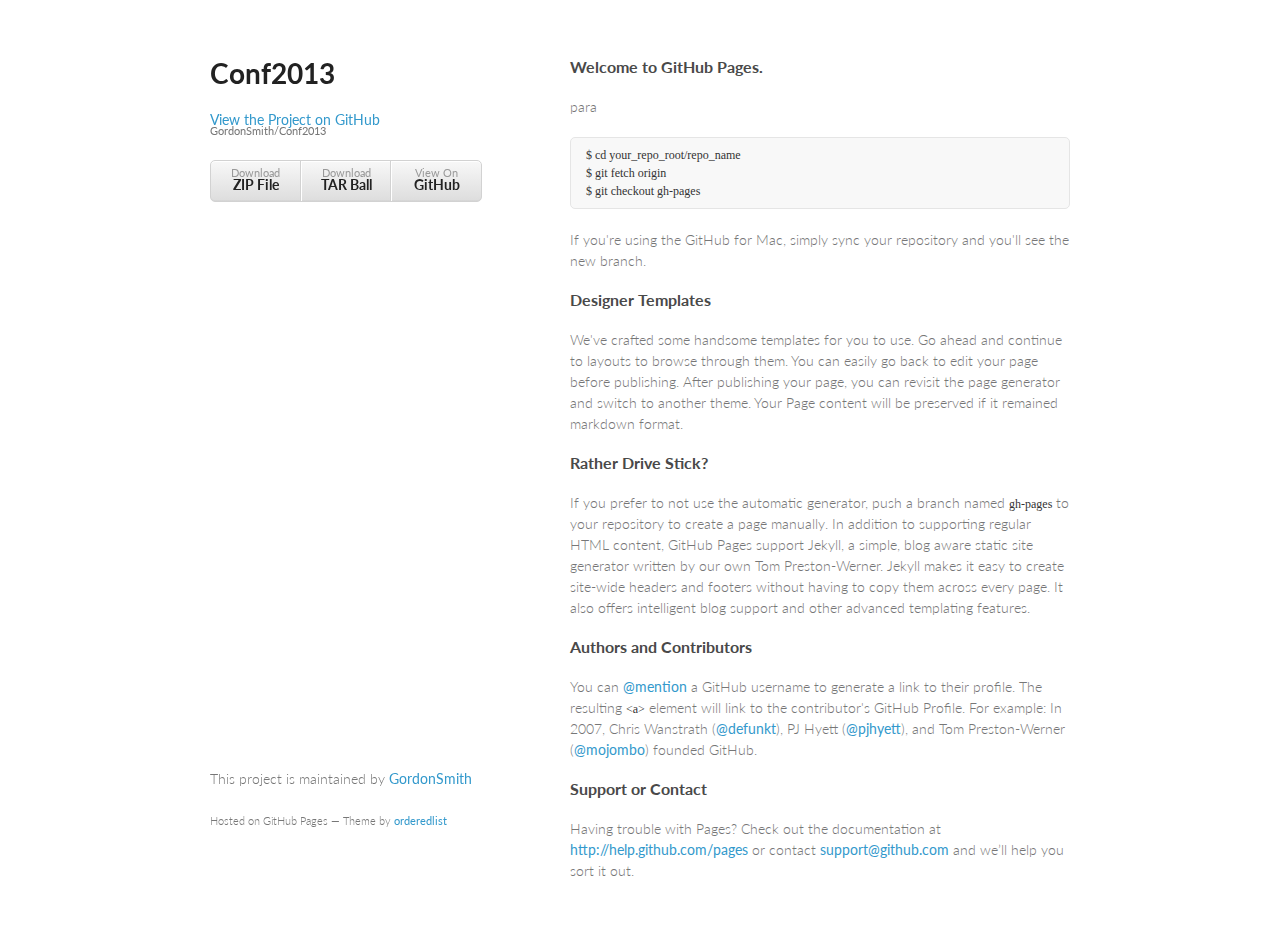
==== commit 305693f1: "WIP" ====
--- a/index.html
+++ b/index.html
@@ -8,9 +8,27 @@
     <link rel="stylesheet" href="stylesheets/styles.css">
     <link rel="stylesheet" href="stylesheets/pygment_trac.css">
     <meta name="viewport" content="width=device-width, initial-scale=1, user-scalable=no">
-    <!--[if lt IE 9]>
-    <script src="//html5shiv.googlecode.com/svn/trunk/html5.js"></script>
-    <![endif]-->
+
+    <script>
+        var ServerIP = "localhost";
+        var ServerUrl = "//" + ServerIP + ":8010/esp/files"
+        var LocalJS = location.pathname.replace(/\/[^/]+$/, "");
+        var dojoConfig = {
+            async: true,
+            parseOnLoad: false,
+            ServerIP: ServerIP,
+            packages: [
+            {
+                name: "js",
+                location: LocalJS + "/javascripts"
+            }, {
+                name: "hpcc",
+                location: ServerUrl + "/scripts"
+            }]
+        };
+    </script>
+    <script src="//localhost:8010/esp/files/dojo/dojo.js"></script>
+    <script src="//localhost:8010/esp/files/d3/d3.v3.min.js"></script>
   </head>
   <body>
     <div class="wrapper">
@@ -28,10 +46,8 @@
         </ul>
       </header>
       <section>
-        <h3>
-<a name="welcome-to-github-pages" class="anchor" href="#welcome-to-github-pages"><span class="octicon octicon-link"></span></a>Welcome to GitHub Pages.</h3>
-
-<p>This automatic page generator is the easiest way to create beautiful pages for all of your projects. Author your page content here using GitHub Flavored Markdown, select a template crafted by a designer, and publish. After your page is generated, you can check out the new branch:</p>
+        <h3><a name="welcome-to-github-pages" class="anchor" href="#welcome-to-github-pages"><span class="octicon octicon-link"></span></a>Welcome to GitHub Pages.</h3>
+<p>para</p>
 
 <pre><code>$ cd your_repo_root/repo_name
 $ git fetch origin
@@ -68,4 +84,4 @@
     <script src="javascripts/scale.fix.js"></script>
     
   </body>
-</html>+</html>
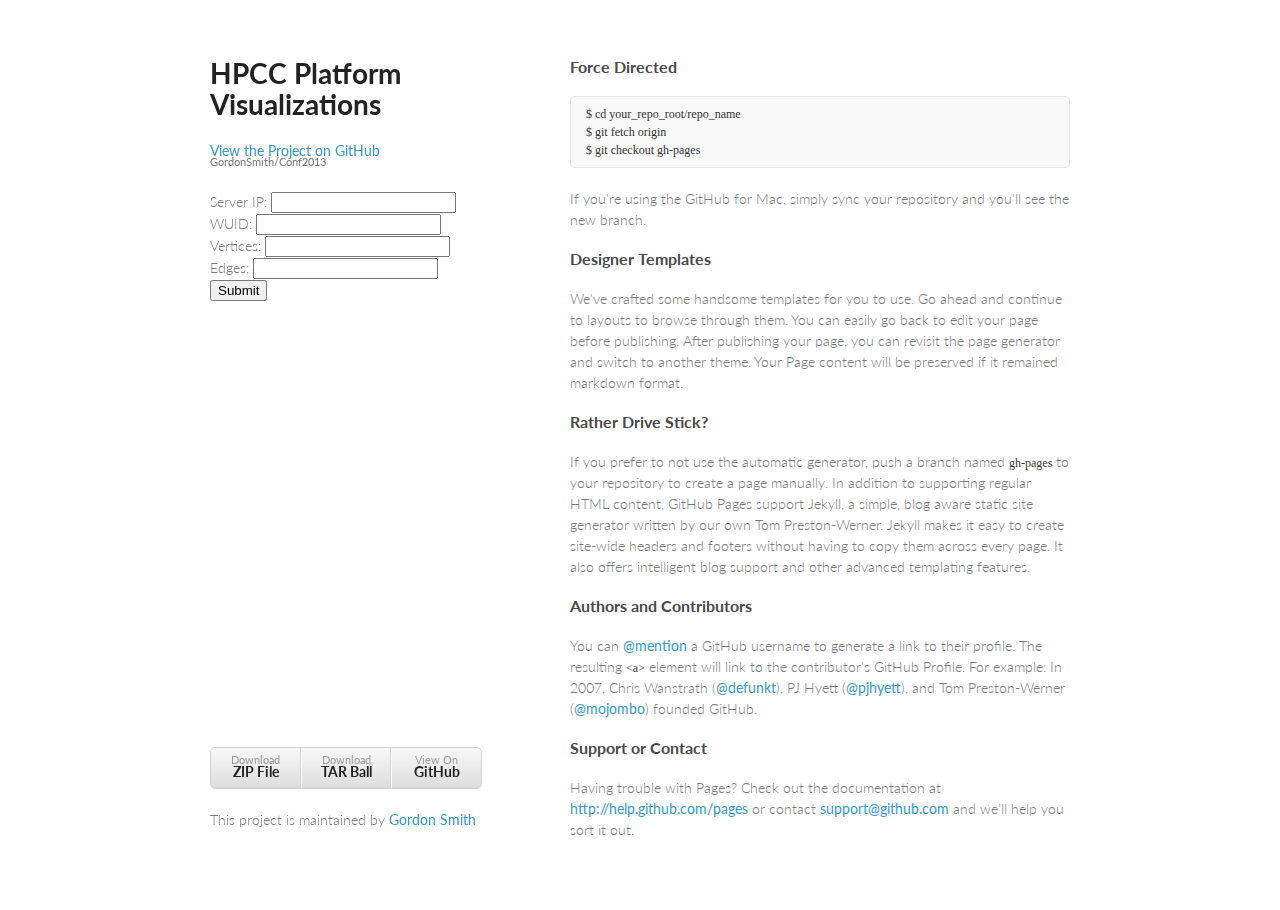
==== commit 276ddab5: "WIP" ====
--- a/index.html
+++ b/index.html
@@ -11,7 +11,7 @@
 
     <script>
         var ServerIP = "localhost";
-        var ServerUrl = "//" + ServerIP + ":8010/esp/files"
+        var ServerUrl = "//" + ServerIP + ":8010/esp/files/"
         var LocalJS = location.pathname.replace(/\/[^/]+$/, "");
         var dojoConfig = {
             async: true,
@@ -20,10 +20,10 @@
             packages: [
             {
                 name: "js",
-                location: LocalJS + "/javascripts"
+                location: LocalJS + "javascripts"
             }, {
                 name: "hpcc",
-                location: ServerUrl + "/scripts"
+                location: ServerUrl + "scripts"
             }]
         };
     </script>
@@ -33,21 +33,20 @@
   <body>
     <div class="wrapper">
       <header>
-        <h1>Conf2013</h1>
+        <h1>HPCC Platform<br>Visualizations</h1>
         <p></p>
-
         <p class="view"><a href="https://github.com/GordonSmith/Conf2013">View the Project on GitHub <small>GordonSmith/Conf2013</small></a></p>
-
-
-        <ul>
-          <li><a href="https://github.com/GordonSmith/Conf2013/zipball/master">Download <strong>ZIP File</strong></a></li>
-          <li><a href="https://github.com/GordonSmith/Conf2013/tarball/master">Download <strong>TAR Ball</strong></a></li>
-          <li><a href="https://github.com/GordonSmith/Conf2013">View On <strong>GitHub</strong></a></li>
-        </ul>
+        <p></p>
+        <form>
+          Server IP: <input type="text" name="server"><br>
+          WUID: <input type="text" name="wuid"><br>
+          Vertices: <input type="text" name="vertices"><br>
+          Edges: <input type="text" name="edges"><br>
+          <input type="submit" value="Submit">	</form>
       </header>
       <section>
-        <h3><a name="welcome-to-github-pages" class="anchor" href="#welcome-to-github-pages"><span class="octicon octicon-link"></span></a>Welcome to GitHub Pages.</h3>
-<p>para</p>
+        <h3><a name="welcome-to-github-pages" class="anchor" href="#welcome-to-github-pages"><span class="octicon octicon-link"></span></a>Force Directed</h3>
+	<p id="fd"></p>
 
 <pre><code>$ cd your_repo_root/repo_name
 $ git fetch origin
@@ -77,11 +76,59 @@
 <p>Having trouble with Pages? Check out the documentation at <a href="http://help.github.com/pages">http://help.github.com/pages</a> or contact <a href="mailto:support@github.com">support@github.com</a> and we’ll help you sort it out.</p>
       </section>
       <footer>
-        <p>This project is maintained by <a href="https://github.com/GordonSmith">GordonSmith</a></p>
-        <p><small>Hosted on GitHub Pages &mdash; Theme by <a href="https://github.com/orderedlist">orderedlist</a></small></p>
+        <ul>
+          <li><a href="https://github.com/GordonSmith/Conf2013/zipball/master">Download <strong>ZIP File</strong></a></li>
+          <li><a href="https://github.com/GordonSmith/Conf2013/tarball/master">Download <strong>TAR Ball</strong></a></li>
+          <li><a href="https://github.com/GordonSmith/Conf2013">View On <strong>GitHub</strong></a></li>
+        </ul>
+	<p></p>
+        <p>This project is maintained by <a href="https://github.com/GordonSmith">Gordon Smith</a></p>
       </footer>
     </div>
     <script src="javascripts/scale.fix.js"></script>
-    
+    <script>
+        require(["js/workunit", "js/d3", "dojo/domReady!"], function (Workunit, d3) {
+            Workunit.FetchResults("W20130817-131228", ["Miserables_Verticies", "Miserables_Edges"]).then(function (results) {
+                var d3Graph = new d3.Graph("Miserables", results.Miserables_Verticies, {
+                    index: "id",
+                    name: "name",
+                    category: "category"
+                }, results.Miserables_Edges, {
+                    source: "source",
+                    target: "target",
+                    weight: "weight"
+                });
+                d3Graph.ForceDirected({
+                    domNode: "#fd"
+                });
+                /*
+                d3Test.CoOccurrence({
+                    domNode: "body"
+                });
+                */
+            });
+            /*
+            Workunit.FetchResults("W20130815-171322", ["StateTree"]).then(function (results) {
+                var d3Tree = new d3.Tree("States", results.StateTree, {
+                    label: "label",
+                    value: "stat",
+                    children: "kids"
+                });
+                d3Tree.CirclePacking({
+                    domNode: "body"
+                });
+                d3Tree.SunburstPartition({
+                    domNode: "body"
+                });
+                d3Tree.ReingoldTilfordTree({
+                    domNode: "body"
+                });
+                d3Tree.ClusterDendrogram({
+                    domNode: "body"
+                });
+            });
+            */
+        });
+    </script>    
   </body>
 </html>
--- a/stylesheets/styles.css
+++ b/stylesheets/styles.css
@@ -101,7 +101,7 @@
   position:fixed;
 }
 
-header ul {
+footer ul {
   list-style:none;
   height:40px;
   
@@ -121,14 +121,14 @@
   width:270px;
 }
 
-header li {
+footer li {
   width:89px;
   float:left;
   border-right:1px solid #d2d2d2;
   height:40px;
 }
 
-header ul a {
+footer ul a {
   line-height:1;
   font-size:11px;
   color:#999;
@@ -143,17 +143,17 @@
   font-weight:700;
 }
 
-header ul li + li {
+footer ul li + li {
   width:88px;
   border-left:1px solid #fff;
 }
 
-header ul li + li + li {
+footer ul li + li + li {
   border-right:none;
   width:89px;
 }
 
-header ul a strong {
+footer ul a strong {
   font-size:14px;
   display:block;
   color:#222;
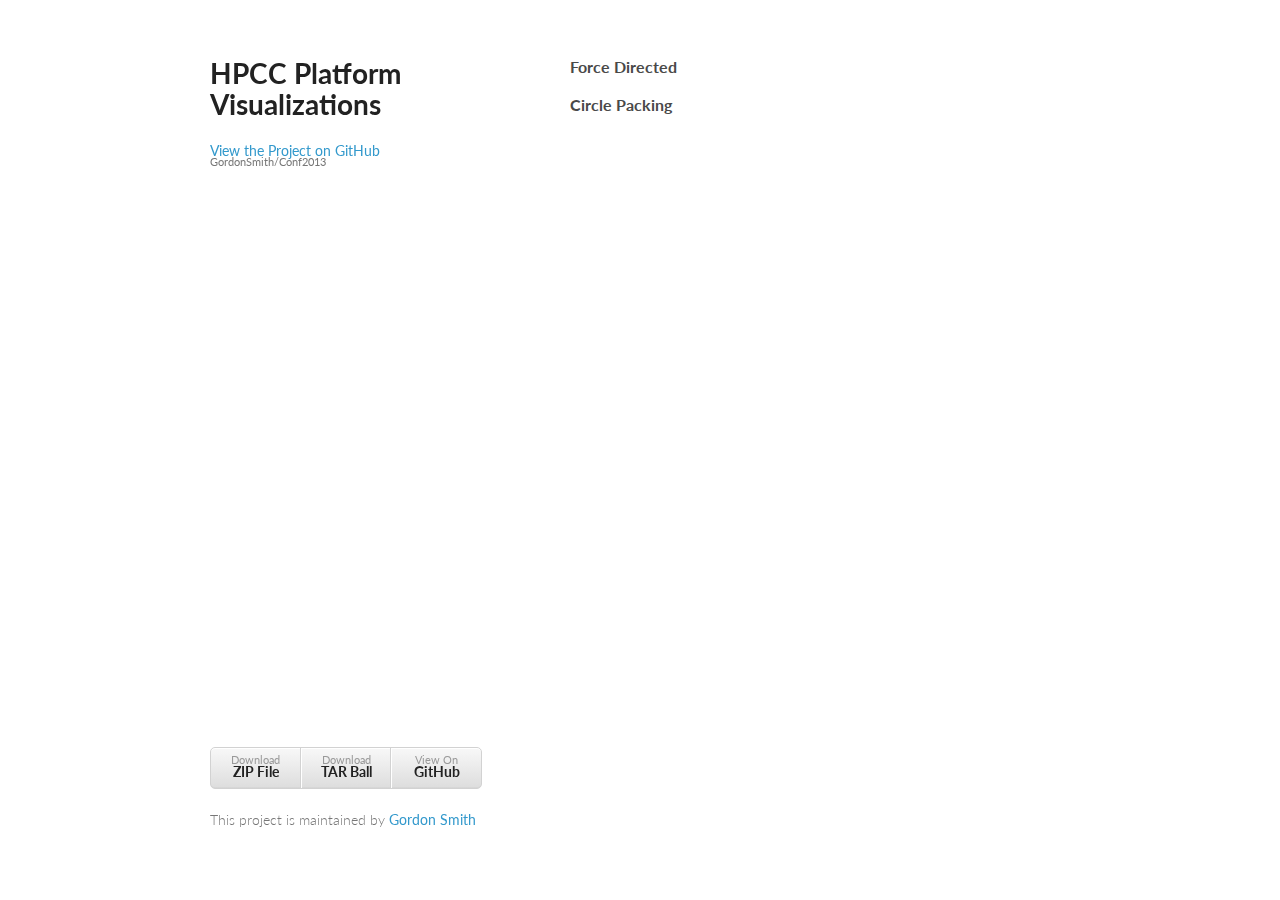
==== commit b6ad25f2: "WIP" ====
--- a/index.html
+++ b/index.html
@@ -37,43 +37,12 @@
         <p></p>
         <p class="view"><a href="https://github.com/GordonSmith/Conf2013">View the Project on GitHub <small>GordonSmith/Conf2013</small></a></p>
         <p></p>
-        <form>
-          Server IP: <input type="text" name="server"><br>
-          WUID: <input type="text" name="wuid"><br>
-          Vertices: <input type="text" name="vertices"><br>
-          Edges: <input type="text" name="edges"><br>
-          <input type="submit" value="Submit">	</form>
       </header>
       <section>
-        <h3><a name="welcome-to-github-pages" class="anchor" href="#welcome-to-github-pages"><span class="octicon octicon-link"></span></a>Force Directed</h3>
+        <h3>Force Directed</h3>
 	<p id="fd"></p>
-
-<pre><code>$ cd your_repo_root/repo_name
-$ git fetch origin
-$ git checkout gh-pages
-</code></pre>
-
-<p>If you're using the GitHub for Mac, simply sync your repository and you'll see the new branch.</p>
-
-<h3>
-<a name="designer-templates" class="anchor" href="#designer-templates"><span class="octicon octicon-link"></span></a>Designer Templates</h3>
-
-<p>We've crafted some handsome templates for you to use. Go ahead and continue to layouts to browse through them. You can easily go back to edit your page before publishing. After publishing your page, you can revisit the page generator and switch to another theme. Your Page content will be preserved if it remained markdown format.</p>
-
-<h3>
-<a name="rather-drive-stick" class="anchor" href="#rather-drive-stick"><span class="octicon octicon-link"></span></a>Rather Drive Stick?</h3>
-
-<p>If you prefer to not use the automatic generator, push a branch named <code>gh-pages</code> to your repository to create a page manually. In addition to supporting regular HTML content, GitHub Pages support Jekyll, a simple, blog aware static site generator written by our own Tom Preston-Werner. Jekyll makes it easy to create site-wide headers and footers without having to copy them across every page. It also offers intelligent blog support and other advanced templating features.</p>
-
-<h3>
-<a name="authors-and-contributors" class="anchor" href="#authors-and-contributors"><span class="octicon octicon-link"></span></a>Authors and Contributors</h3>
-
-<p>You can <a href="https://github.com/blog/821" class="user-mention">@mention</a> a GitHub username to generate a link to their profile. The resulting <code>&lt;a&gt;</code> element will link to the contributor's GitHub Profile. For example: In 2007, Chris Wanstrath (<a href="https://github.com/defunkt" class="user-mention">@defunkt</a>), PJ Hyett (<a href="https://github.com/pjhyett" class="user-mention">@pjhyett</a>), and Tom Preston-Werner (<a href="https://github.com/mojombo" class="user-mention">@mojombo</a>) founded GitHub.</p>
-
-<h3>
-<a name="support-or-contact" class="anchor" href="#support-or-contact"><span class="octicon octicon-link"></span></a>Support or Contact</h3>
-
-<p>Having trouble with Pages? Check out the documentation at <a href="http://help.github.com/pages">http://help.github.com/pages</a> or contact <a href="mailto:support@github.com">support@github.com</a> and we’ll help you sort it out.</p>
+        <h3>Circle Packing</h3>
+	<p id="cp"></p>
       </section>
       <footer>
         <ul>
@@ -89,6 +58,7 @@
     <script>
         require(["js/workunit", "js/d3", "dojo/domReady!"], function (Workunit, d3) {
             Workunit.FetchResults("W20130817-131228", ["Miserables_Verticies", "Miserables_Edges"]).then(function (results) {
+                /*
                 var d3Graph = new d3.Graph("Miserables", results.Miserables_Verticies, {
                     index: "id",
                     name: "name",
@@ -101,22 +71,21 @@
                 d3Graph.ForceDirected({
                     domNode: "#fd"
                 });
-                /*
                 d3Test.CoOccurrence({
                     domNode: "body"
                 });
                 */
             });
-            /*
-            Workunit.FetchResults("W20130815-171322", ["StateTree"]).then(function (results) {
+            Workunit.FetchResults("W20130817-203718", ["StateTree"]).then(function (results) {
                 var d3Tree = new d3.Tree("States", results.StateTree, {
                     label: "label",
                     value: "stat",
                     children: "kids"
                 });
                 d3Tree.CirclePacking({
-                    domNode: "body"
+                    domNode: "#cp"
                 });
+/*
                 d3Tree.SunburstPartition({
                     domNode: "body"
                 });
@@ -126,8 +95,8 @@
                 d3Tree.ClusterDendrogram({
                     domNode: "body"
                 });
+*/
             });
-            */
         });
     </script>    
   </body>
